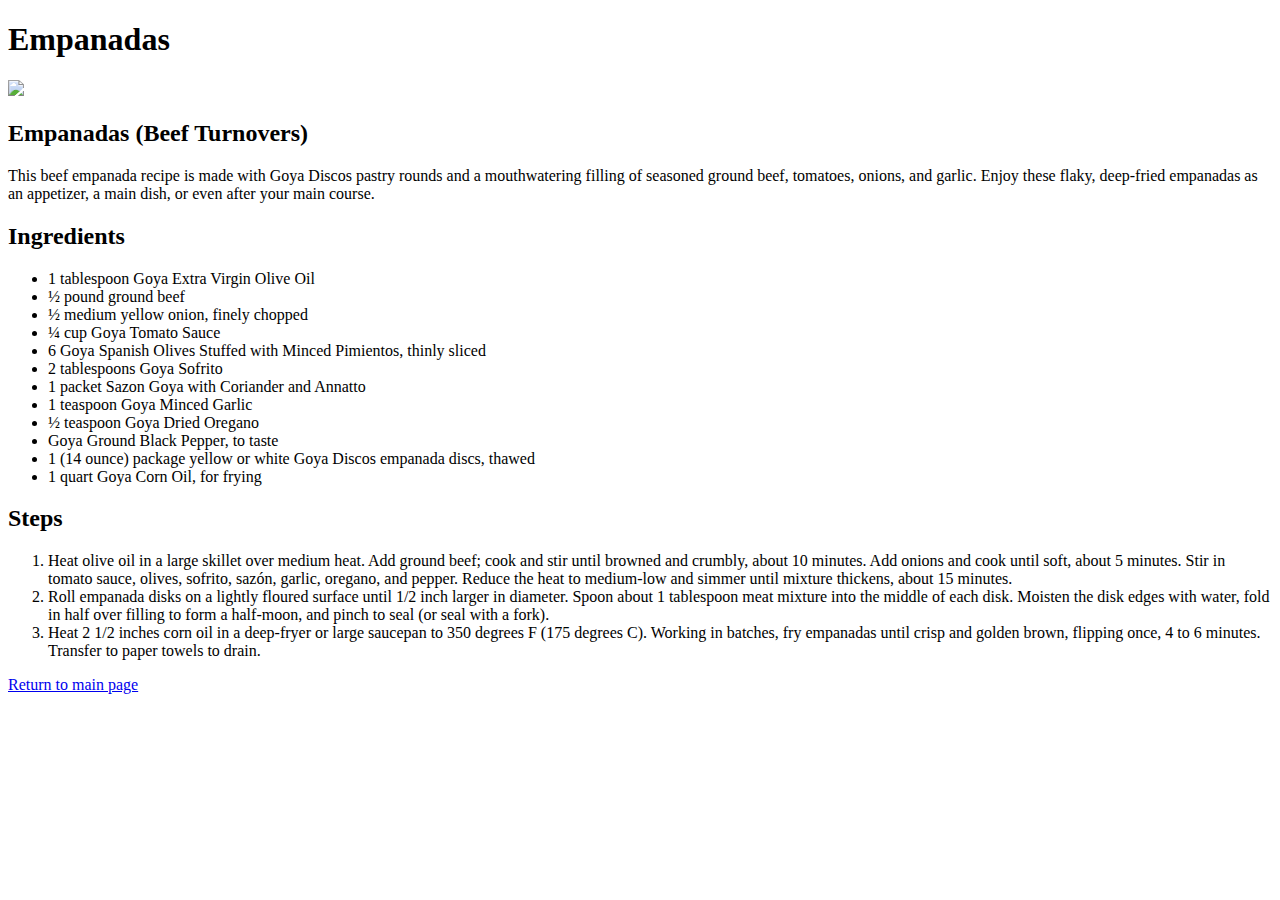
==== recipes/empanadas.html @ 8c8b22b2 "Added a link to return to the main" ====
<!DOCTYPE html>
<html lang="en">
<head>
    <meta charset="UTF-8">
    <meta http-equiv="X-UA-Compatible" content="IE=edge">
    <meta name="viewport" content="width=device-width, initial-scale=1.0">
    <title>Empanadas Recipe</title>
</head>
<body>
    
    <h1>Empanadas</h1>
    
    <img src="https://www.allrecipes.com/thmb/ClVUDKHEixA1Fu6kzjronzJcInc=/750x0/filters:no_upscale():max_bytes(150000):strip_icc():format(webp)/1034561-empanadas-beef-turnovers-Janet-Henderson-4x3-1-a658a394cfc34f54b1ca408bc931f007.jpg" height="300">
    
    <h2>Empanadas (Beef Turnovers)</h2>
    
    <p>This beef empanada recipe is made with Goya Discos pastry rounds and a mouthwatering filling of seasoned ground beef, tomatoes, onions, and garlic. Enjoy these flaky, deep-fried empanadas as an appetizer, a main dish, or even after your main course.</p>
    
    <h2>Ingredients</h2>

    <ul>
        
        <li>1 tablespoon Goya Extra Virgin Olive Oil</li>
        
        <li>½ pound ground beef</li>
        
        <li>½ medium yellow onion, finely chopped</li>
        
        <li>¼ cup Goya Tomato Sauce</li>
        
        <li>6 Goya Spanish Olives Stuffed with Minced Pimientos, thinly sliced</li>
        
        <li>2 tablespoons Goya Sofrito</li>
        
        <li>1 packet Sazon Goya with Coriander and Annatto</li>
        
        <li>1 teaspoon Goya Minced Garlic</li>
        
        <li>½ teaspoon Goya Dried Oregano</li>
        
        <li>Goya Ground Black Pepper, to taste</li>
        
        <li>1 (14 ounce) package yellow or white Goya Discos empanada discs, thawed</li>
        
        <li>1 quart Goya Corn Oil, for frying</li>
    
    </ul>

    <h2>Steps</h2>

    <ol>
        
        <li>Heat olive oil in a large skillet over medium heat. Add ground beef; cook and stir until browned and crumbly, about 10 minutes. Add onions and cook until soft, about 5 minutes. Stir in tomato sauce, olives, sofrito, sazón, garlic, oregano, and pepper. Reduce the heat to medium-low and simmer until mixture thickens, about 15 minutes.</li>
        
        <li>Roll empanada disks on a lightly floured surface until 1/2 inch larger in diameter. Spoon about 1 tablespoon meat mixture into the middle of each disk. Moisten the disk edges with water, fold in half over filling to form a half-moon, and pinch to seal (or seal with a fork).</li>
        
        <li>Heat 2 1/2 inches corn oil in a deep-fryer or large saucepan to 350 degrees F (175 degrees C). Working in batches, fry empanadas until crisp and golden brown, flipping once, 4 to 6 minutes. Transfer to paper towels to drain.</li>
        
    </ol>

    <a href="../index.html">Return to main page</a>

</body>
</html>
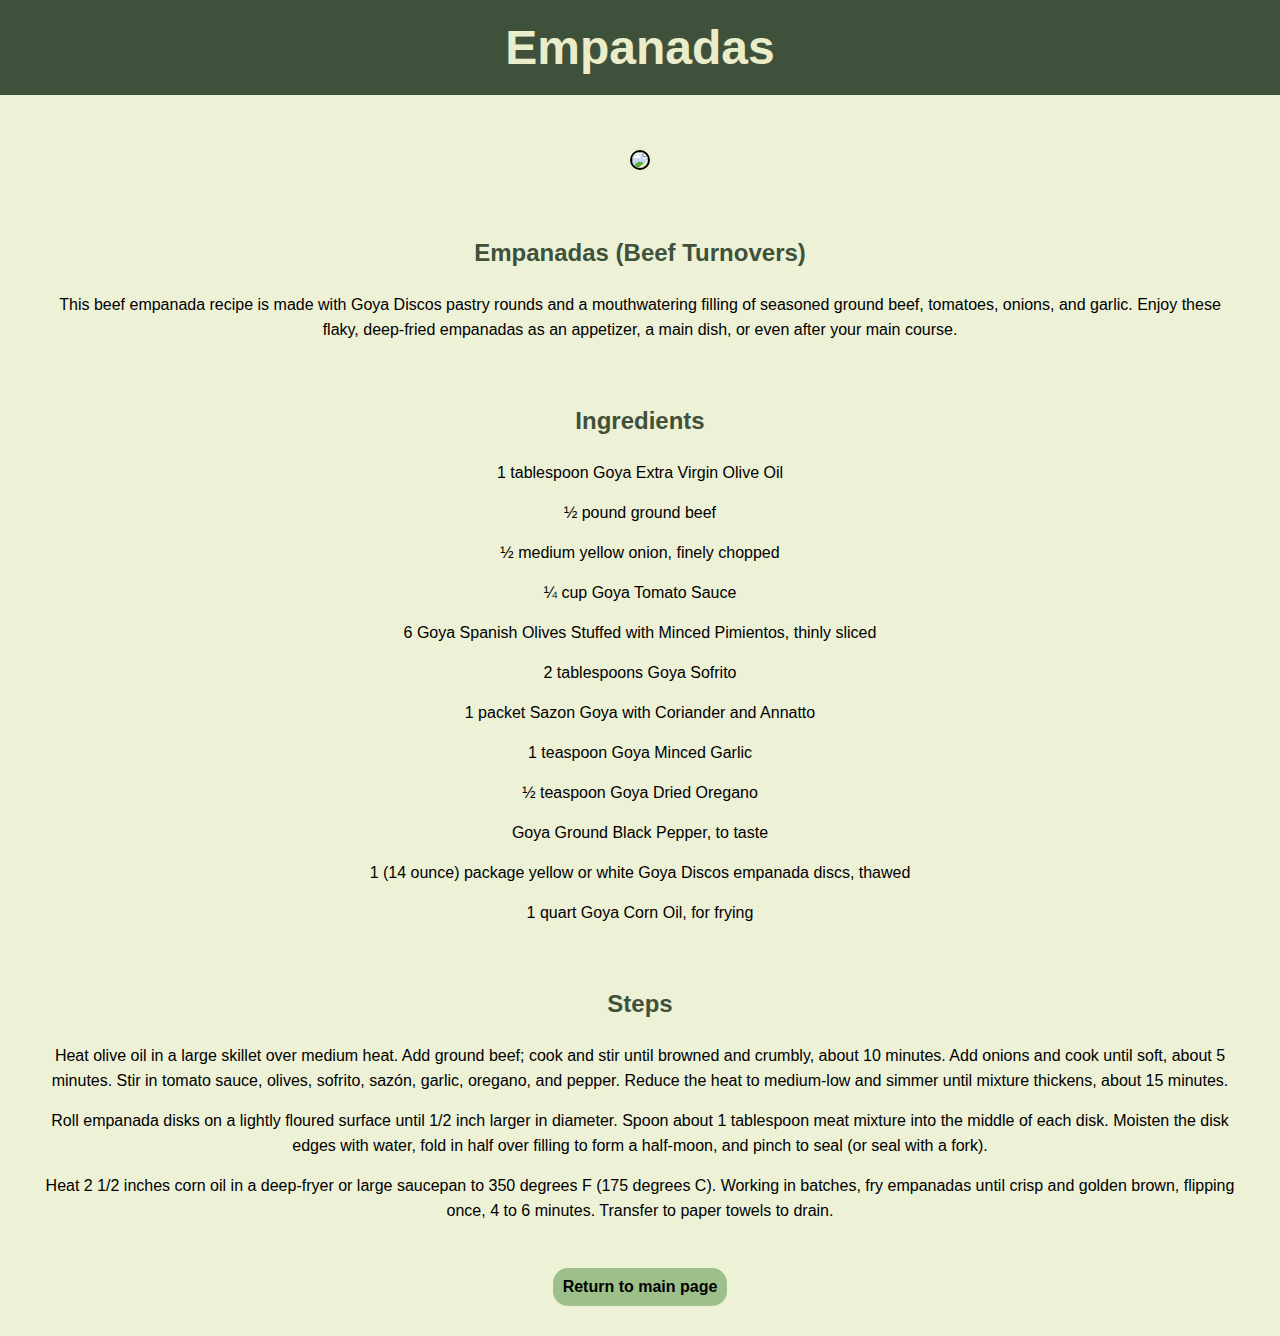
==== commit c91c0764: "I added a link to the styles.css" ====
--- a/recipes/empanadas.html
+++ b/recipes/empanadas.html
@@ -4,6 +4,7 @@
     <meta charset="UTF-8">
     <meta http-equiv="X-UA-Compatible" content="IE=edge">
     <meta name="viewport" content="width=device-width, initial-scale=1.0">
+    <link rel="stylesheet" href="styles2.css">
     <title>Empanadas Recipe</title>
 </head>
 <body>
--- a/recipes/styles2.css
+++ b/recipes/styles2.css
@@ -0,0 +1,65 @@
+:root {
+    --background: #EDF1D6;
+    --background-title: #40513B;
+    --color-title: #E9EDC9;
+    --color-hover: #609966;
+    --background-a: #9DC08B;
+}
+
+* {
+    margin: 0;
+    padding: 0;
+    box-sizing: border-box;
+}
+
+body {
+    font-family: sans-serif;
+    background-color: var(--background);
+    text-align: center;
+}
+
+h1 {
+    font-size: 3rem;
+    margin: 0 0 55px 0;
+    padding: 20px;
+    text-align: center;
+    width: 100%;
+    background-color: var(--background-title);
+    color: var(--color-title);
+}
+
+img {
+    border: 2px solid black;
+    border-radius: 10px;
+}
+
+h2 {
+    color: var(--background-title);
+    margin-bottom: 15px;
+    margin-top: 55px;
+    padding: 10px;
+}
+
+p,
+li {
+    margin: 0 40px 15px 40px;
+    line-height: 25px; 
+    list-style: none;
+}
+
+a {
+    display: inline-block;
+    text-decoration: none;
+    font-size: 1rem;
+    color: black;
+    font-weight: bold;
+    background-color: var(--background-a);
+    padding: 10px;
+    border-radius: 15px;
+    margin: 30px;
+}
+
+a:hover {
+    color: var(--background-title);
+    font-size: 1.1rem;
+}